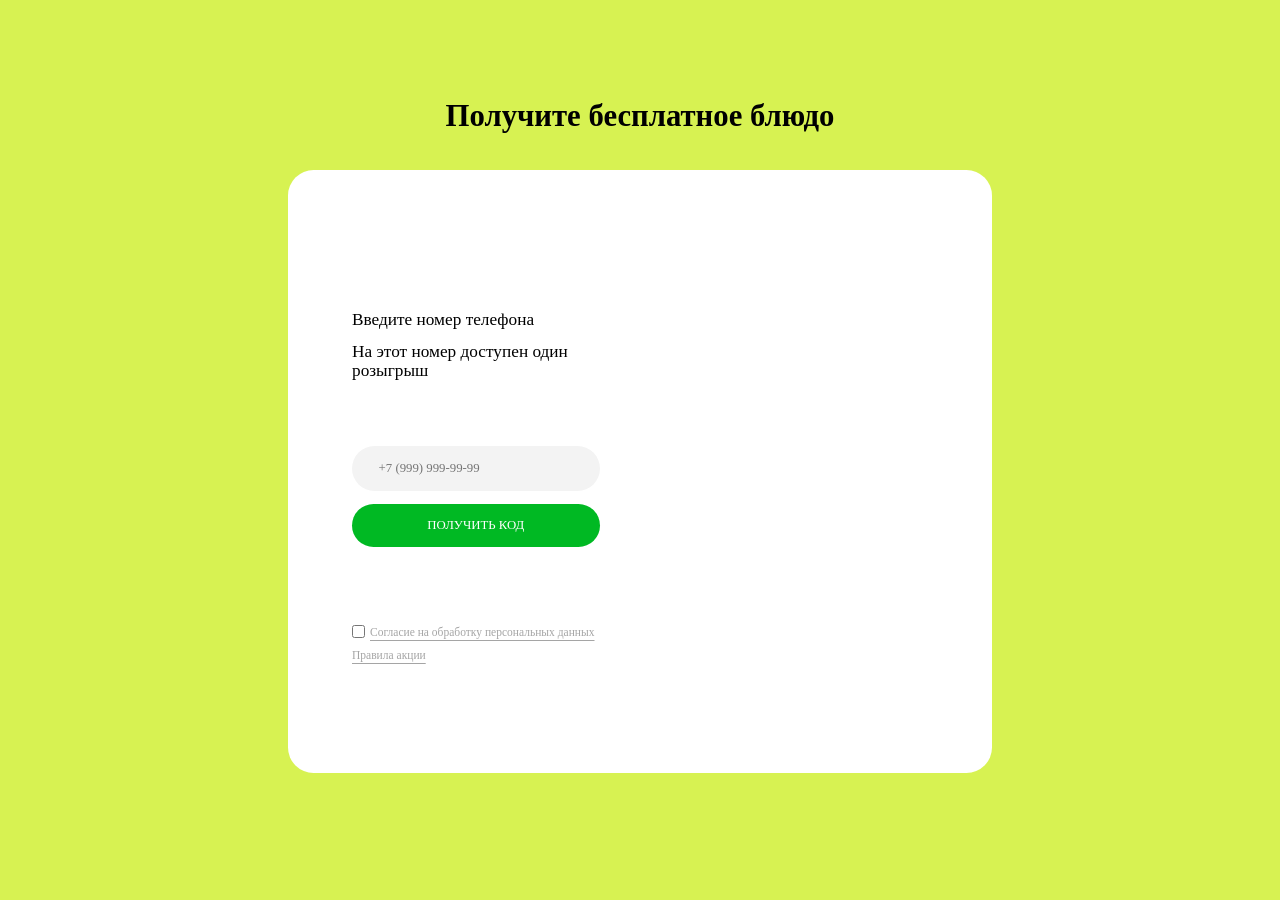
==== index.html @ 314902e6 "Update index.html" ====
<!DOCTYPE html>
<html lang="en">
  <head>
    <meta charset="UTF-8" />
    <meta name="viewport" content="width=device-width, initial-scale=1.0" />
    <title>Fortune</title>
    <link rel="stylesheet" href="style.css" />
  </head>
  <body>
    <div class="toast-container" id="toastContainer"></div>
    <h2>Получите бесплатное блюдо</h2>
    <div class="container">
      <div class="text">
        <p>Введите номер телефона</p>
        <p>На этот номер доступен один розыгрыш</p>
        <div id="phone-form-container">
          <form id="phoneForm">
            <input
                    type="tel"
                    id="phoneInput"
                    placeholder="+7 (999) 999-99-99"
                    maxlength="18"
                    class="form-input"
            />
            <input type="submit" value="Получить код" id="submitPhone" />
          </form>
        </div>
        <div id="code-form-container" class="hidden">
          <form id="codeForm">
            <input
                    type="tel"
                    id="codeInput"
                    placeholder="1234"
                    maxlength="4"
                    class="form-input"
            />
            <input type="submit" value="Подтвердить" id="submitCode" />
          </form>
        </div>
        <div class="agree-container"><input type="checkbox" name="agreement" id="agr" class="agreement"><a href="https://storage.growfood.pro/s1/vcp/68dd4852d768a.pdf" target="blank">Согласие на&nbsp;обработку персональных данных</a></div>
        <a href="https://storage.growfood.pro/s1/vcp/68dd48e1be125.pdf" target="blank">Правила акции</a>
      </div>
    </div>
    <script src="script.js"></script>
  </body>
 

</html>
---- style.css ----
@font-face {
  font-family: "MuseoSansCyrl-500";
  src: url("./font/MuseoSansCyrl-500.woff") format("woff");
  font-weight: 500;
  font-style: normal;
  font-display: swap;
}
@font-face {
  font-family: "MuseoSansCyrl-700";
  src: url("./font/MuseoSansCyrl-700.woff") format("woff");
  font-weight: 700;
  font-style: normal;
  font-display: swap;
}
@font-face {
  font-family: "MuseoSansCyrl-900";
  src: url("./font/MuseoSansCyrl-900.woff") format("woff");
  font-weight: 900;
  font-style: normal;
  font-display: swap;
}
* {
  margin: 0;
  padding: 0;
  box-sizing: border-box;
  font-family: "MuseoSansCyrl-500";
}
body {
  width: 100vw;
  height: 100vh;
  background-color: #d7f252;
  background-image: url(./img/bg.webp);
  background-repeat: no-repeat;
  background-size: cover;
  background-position: center;
  display: flex;
  flex-direction: column;
  align-items: center;
  justify-content: center;
  overflow: hidden;
}
h2 {
  font-family: "MuseoSansCyrl-900";
  font-size: 2.4vw;
  font-weight: 900;
  color: #000;
  margin-bottom: 5vw;
}
.container {
  width: 55vw;
  height: 67vh;
  background-color: #fff;
  background-image: url(./img/container.webp);
  background-repeat: no-repeat;
  background-size: 95%;
  background-position: right bottom;
  border-radius: 2vw;
  padding: 5vw;
  position: relative;
  top: -2.2vw;
  overflow: hidden;
}
.text {
  width: 100%;
  height: 100%;
  display: flex;
  flex-direction: column;
  align-items: flex-start;
  justify-content: center;
}
p {
  width: 50%;
  font-family: "MuseoSansCyrl-500";
  font-size: 1.35vw;
  font-weight: 500;
  color: #000;
  margin-bottom: 1vw;
  position: relative;
  top: -2vw;
  line-height: 1.5vw;
}
#phone-form-container,
#code-form-container {
    width: 100%;
    height: 30%;
    display: flex;
    flex-direction: column;
    align-items: flex-start;
    justify-content: center;
    position: relative;
    top: 1vw;
}

#phone-form-container form,
#code-form-container form {
    display: contents;
}
input[type="tel"] {
  width: 43%;
  margin-bottom: 1vw;
  border: none;
  outline: none;
  border-radius: 10vw;
  padding: 1.1vw 2vw;
  background-color: #f3f3f3;
  font-family: "MuseoSansCyrl-500";
  font-size: 1vw;
  font-weight: 500;
  color: #000;
  border: .1vw solid transparent;
}
input[type="submit"] {
  width: 43%;
  margin-bottom: 1vw;
  border: none;
  outline: none;
  border-radius: 10vw;
  padding: 1.1vw 2vw;
  background-color: #00b923;
  font-family: "MuseoSansCyrl-500";
  font-size: 1vw;
  font-weight: 500;
  color: #fff;
  text-transform: uppercase;
  transition: .3s ease-in-out;
}
input[type="submit"]:hover {
    cursor: pointer;
    scale: 1.01;
}
.agree-container {
  display: flex;
  align-items: center;
  justify-content: center;
}
a, 
.agreement {
  font-family: "MuseoSansCyrl-500";
  font-size: 0.9vw;
  font-weight: 500;
  color: #a5a5a5;
  margin-bottom: 0.8vw;
  position: relative;
  bottom: -5vw;
  text-underline-offset: 0.3vw;
}
.agreement {
  margin-right: 5px;
  border: .1vw solid #a5a5a5;
  outline: none;
}
#phone-form-container.hidden,
#code-form-container.hidden {
    display: none;
}
.block {
  display: block;
}
.form-input.error {
  border: .1vw solid #ff000021;
}
.toast-container {
  position: fixed;
  top: 50%;
  left: 50%;
  transform: translate(-50%, -50%);
  z-index: 100;
}
.toast {
  background: #000000;
  border-radius: 1vw;
  padding: 1vw;
  margin-bottom: 1vw;
  box-shadow: 0 0 1vw rgba(0, 0, 0, 0.1);
  transform: translateY(-100px);
  opacity: 0;
  transition: all 0.3s ease;
  max-width: 400px;
  font-family: "MuseoSansCyrl-500";
  font-size: 0.9vw;
  font-weight: 500;
  text-align: center;
}
.toast.show {
  transform: translateY(0);
  opacity: 1;
}
.toast.error {
  background: #000000;
}
.toast-title {
  font-weight: 700;
  color: #ffffff;
  margin-bottom: 1vw;
}
.toast.error .toast-title {
  color: #ffffff;
}
.toast-description {
  color: #ffffff;
}
.toast.error .toast-description {
  color: #ffffff;
}
@media (max-width: 960px) {
  
  body {
     background-image: none;
  }
    h2 {
        font-size: 3vw;
    }
    .container {
        background-image: url(./img/container-adaptive.webp);
        background-size: cover;
        background-position: 70% 70%;
    }
    .text {
        width: 100%;
        align-items: center;
        text-align: center;
        position: relative;
        top: -10vw;
    }
    #phone-form-container,
    #code-form-container {
        width: 100%;
        align-items: center;
    }
    p {
        width: 70%;
        font-size: 1.8vw;
        line-height: 2vw;
    }
    a {
        font-size: 1.3vw;
    }
    input[type="tel"],
    input[type="submit"] {
        width: 70%;
        margin-bottom: 2vw;
        padding: 2vw;
        font-size: 2vw;
    }
    .toast {
        font-size: 1.5vw;
    }
}
@media (max-width: 480px) {
    body {
      background-image: none;
    }
    h2 {
        width: 80%;
        font-size: 7vw;
        text-align: center;
        margin-bottom: 10vw;
    }
    .container {
        width: 80vw;
        height: 75vh;
        background-image: url(./img/container-adaptive.webp);
        background-position: 70% 70%;
        padding: 5vw;
    }
    .text {
        width: 100%;
        align-items: center;
        text-align: left;
        position: relative;
        top: -15vw;
    }
    #phone-form-container,
    #code-form-container {
        width: 100%;
        align-items: center;
    }
    p {
        width: 90%;
        font-size: 4vw;
        line-height: 4vw;
        top: -6vw;
    }
    a {
        width: 50%;
        font-size: 3vw;
        text-align: center;
        margin-bottom: 2vw;
    }
    input[type="tel"],
    input[type="submit"] {
        width: 95%;
        margin-bottom: 4vw;
        padding: 4vw;
        font-size: 3.5vw;
    }
    .toast {
        width: 90vw;
        font-size: 5vw;
    }
}
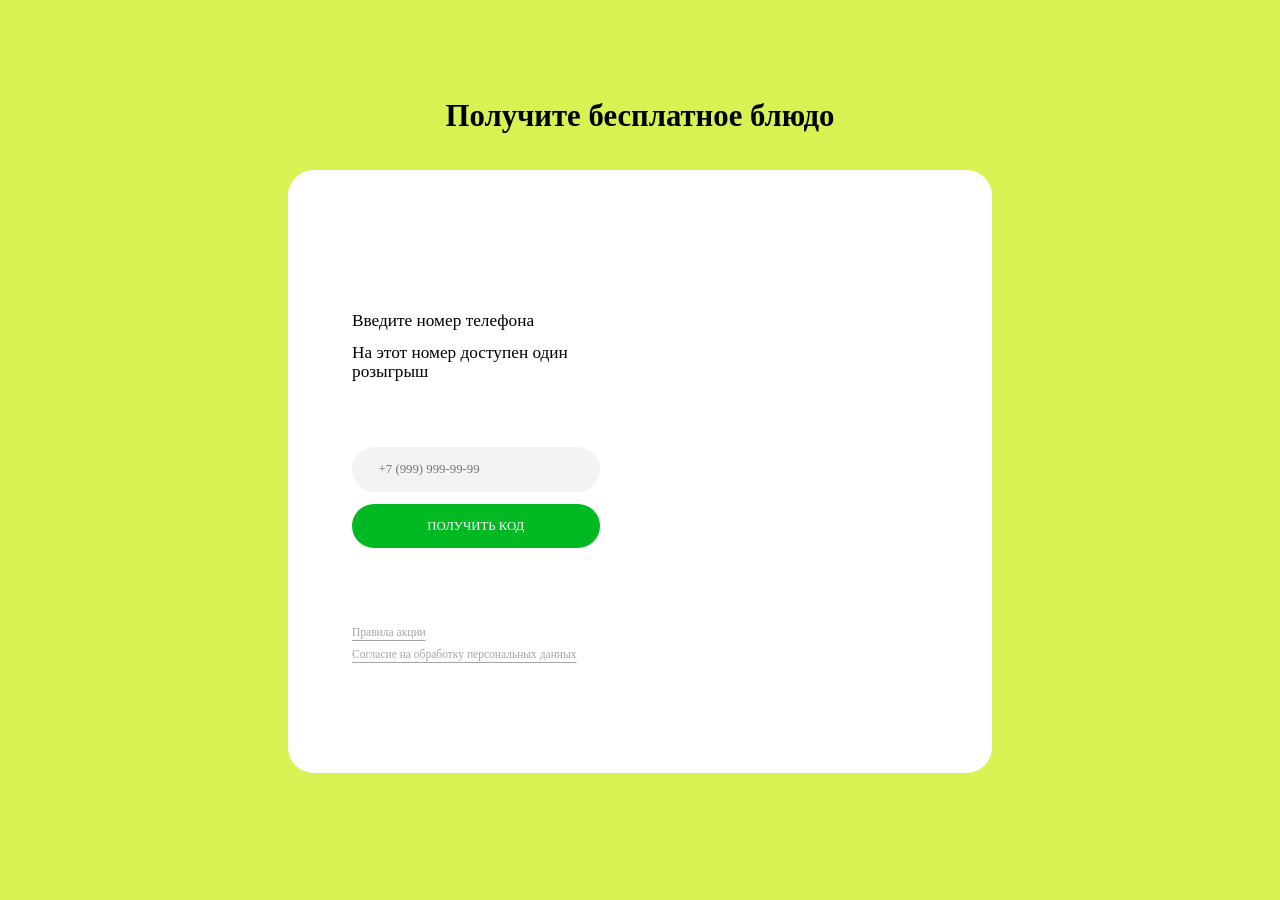
==== commit 1b3f93d3: "Add files via upload" ====
--- a/index.html
+++ b/index.html
@@ -37,8 +37,8 @@
             <input type="submit" value="Подтвердить" id="submitCode" />
           </form>
         </div>
-        <div class="agree-container"><input type="checkbox" name="agreement" id="agr" class="agreement"><a href="https://storage.growfood.pro/s1/vcp/68dd4852d768a.pdf" target="blank">Согласие на&nbsp;обработку персональных данных</a></div>
         <a href="https://storage.growfood.pro/s1/vcp/68dd48e1be125.pdf" target="blank">Правила акции</a>
+        <a href="https://storage.growfood.pro/s1/vcp/68dd4852d768a.pdf" target="blank">Согласие на&nbsp;обработку персональных данных</a>
       </div>
     </div>
     <script src="script.js"></script>
@@ -47,5 +47,3 @@
 
 </html>
 
-
-
--- a/style.css
+++ b/style.css
@@ -128,13 +128,7 @@
     cursor: pointer;
     scale: 1.01;
 }
-.agree-container {
-  display: flex;
-  align-items: center;
-  justify-content: center;
-}
-a, 
-.agreement {
+a {
   font-family: "MuseoSansCyrl-500";
   font-size: 0.9vw;
   font-weight: 500;
@@ -143,11 +137,6 @@
   position: relative;
   bottom: -5vw;
   text-underline-offset: 0.3vw;
-}
-.agreement {
-  margin-right: 5px;
-  border: .1vw solid #a5a5a5;
-  outline: none;
 }
 #phone-form-container.hidden,
 #code-form-container.hidden {
@@ -318,4 +307,3 @@
 
 
 
-
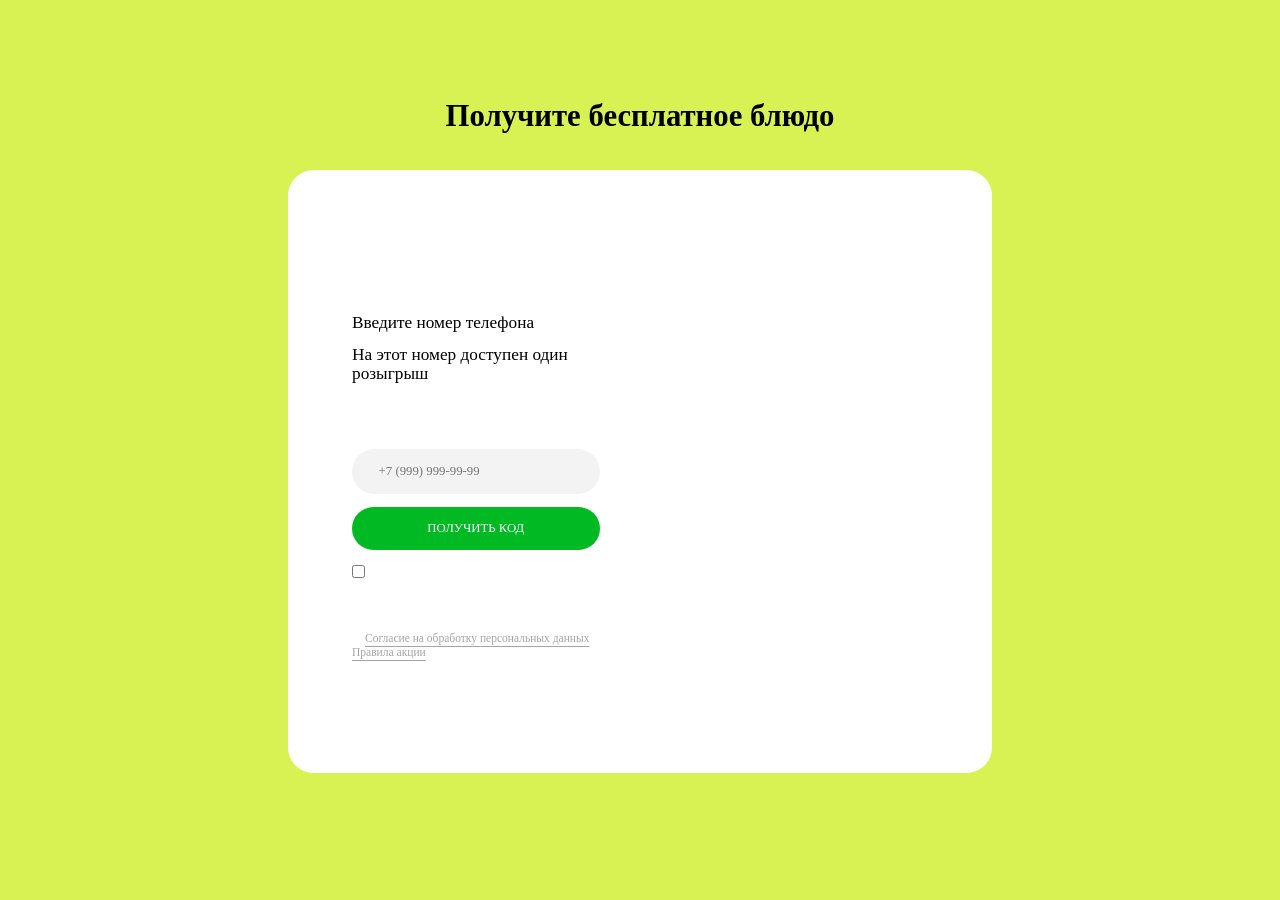
==== commit 36e130ca: "Update index.html" ====
--- a/index.html
+++ b/index.html
@@ -37,8 +37,8 @@
             <input type="submit" value="Подтвердить" id="submitCode" />
           </form>
         </div>
+        <div class="agree-container"><input type="checkbox" name="agreement" id="agreement" class="agreement"><a href="https://storage.growfood.pro/s1/vcp/68dd4852d768a.pdf" target="blank">Согласие на&nbsp;обработку персональных данных</a></div>
         <a href="https://storage.growfood.pro/s1/vcp/68dd48e1be125.pdf" target="blank">Правила акции</a>
-        <a href="https://storage.growfood.pro/s1/vcp/68dd4852d768a.pdf" target="blank">Согласие на&nbsp;обработку персональных данных</a>
       </div>
     </div>
     <script src="script.js"></script>
@@ -47,3 +47,4 @@
 
 </html>
 
+
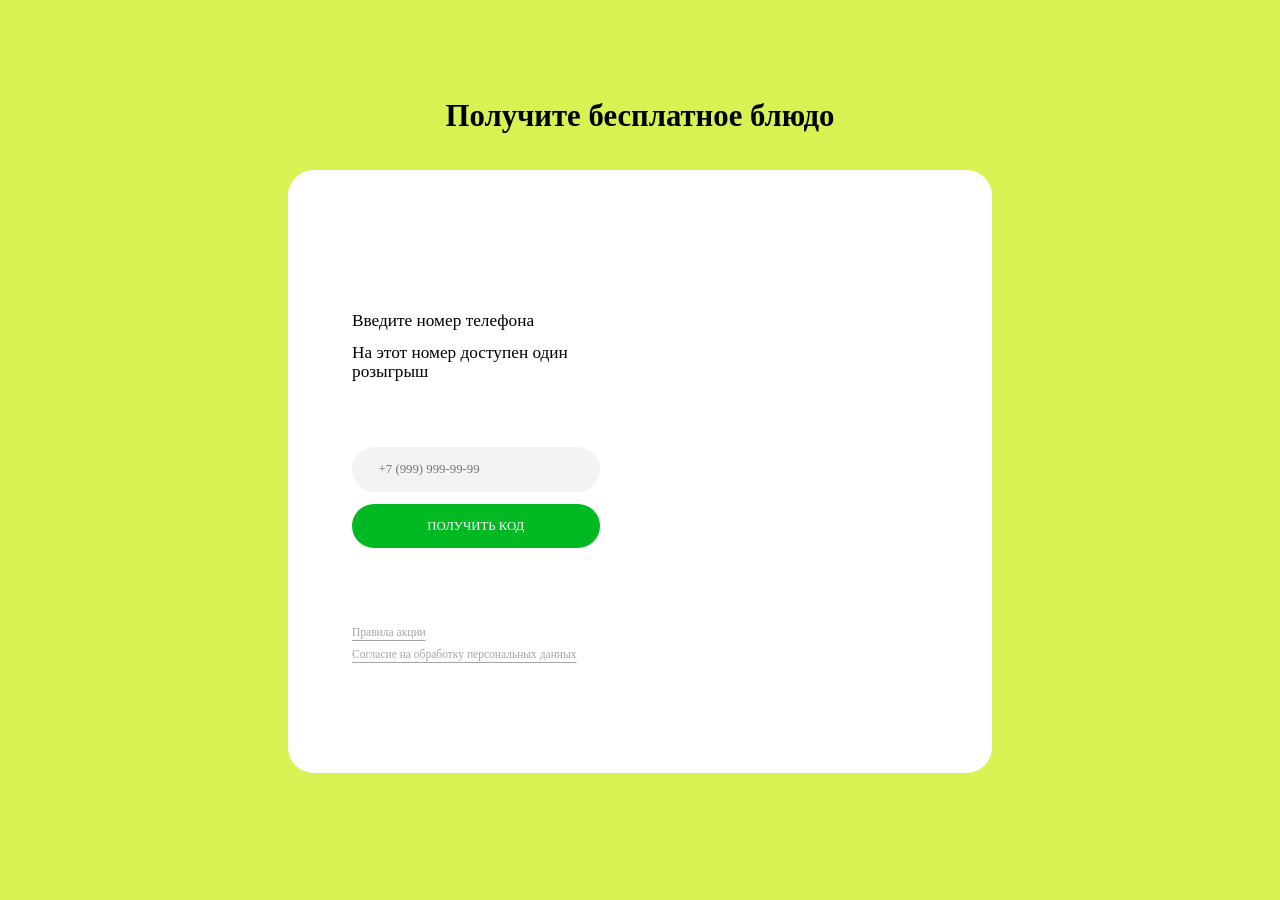
==== commit 20c0906b: "Add files via upload" ====
--- a/index.html
+++ b/index.html
@@ -37,8 +37,8 @@
             <input type="submit" value="Подтвердить" id="submitCode" />
           </form>
         </div>
-        <div class="agree-container"><input type="checkbox" name="agreement" id="agreement" class="agreement"><a href="https://storage.growfood.pro/s1/vcp/68dd4852d768a.pdf" target="blank">Согласие на&nbsp;обработку персональных данных</a></div>
         <a href="https://storage.growfood.pro/s1/vcp/68dd48e1be125.pdf" target="blank">Правила акции</a>
+        <a href="https://storage.growfood.pro/s1/vcp/68dd4852d768a.pdf" target="blank">Согласие на&nbsp;обработку персональных данных</a>
       </div>
     </div>
     <script src="script.js"></script>
@@ -47,4 +47,3 @@
 
 </html>
 
-
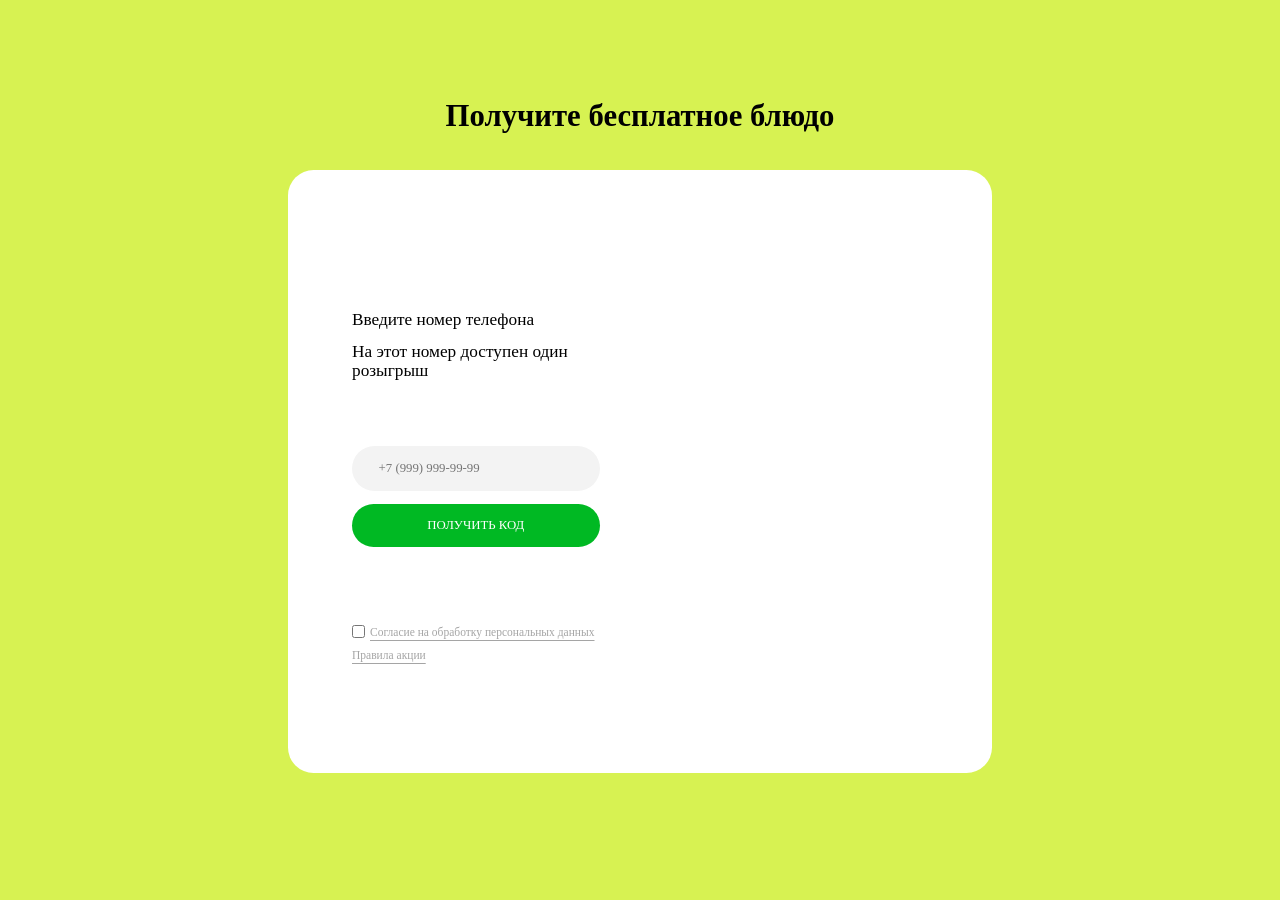
==== commit b5f3f0e1: "Update index.html" ====
--- a/index.html
+++ b/index.html
@@ -37,8 +37,8 @@
             <input type="submit" value="Подтвердить" id="submitCode" />
           </form>
         </div>
+        <div class="agree-container"><input type="checkbox" name="agreement" id="agreement" class="agreement"><a href="https://storage.growfood.pro/s1/vcp/68dd4852d768a.pdf" target="blank">Согласие на&nbsp;обработку персональных данных</a></div>
         <a href="https://storage.growfood.pro/s1/vcp/68dd48e1be125.pdf" target="blank">Правила акции</a>
-        <a href="https://storage.growfood.pro/s1/vcp/68dd4852d768a.pdf" target="blank">Согласие на&nbsp;обработку персональных данных</a>
       </div>
     </div>
     <script src="script.js"></script>
@@ -47,3 +47,4 @@
 
 </html>
 
+
--- a/style.css
+++ b/style.css
@@ -128,7 +128,13 @@
     cursor: pointer;
     scale: 1.01;
 }
-a {
+.agree-container {
+  display: flex;
+  align-items: center;
+  justify-content: center;
+}
+a, 
+.agreement {
   font-family: "MuseoSansCyrl-500";
   font-size: 0.9vw;
   font-weight: 500;
@@ -137,6 +143,11 @@
   position: relative;
   bottom: -5vw;
   text-underline-offset: 0.3vw;
+}
+.agreement {
+  margin-right: 5px;
+  border: .1vw solid #a5a5a5;
+  outline: none;
 }
 #phone-form-container.hidden,
 #code-form-container.hidden {
@@ -307,3 +318,4 @@
 
 
 
+
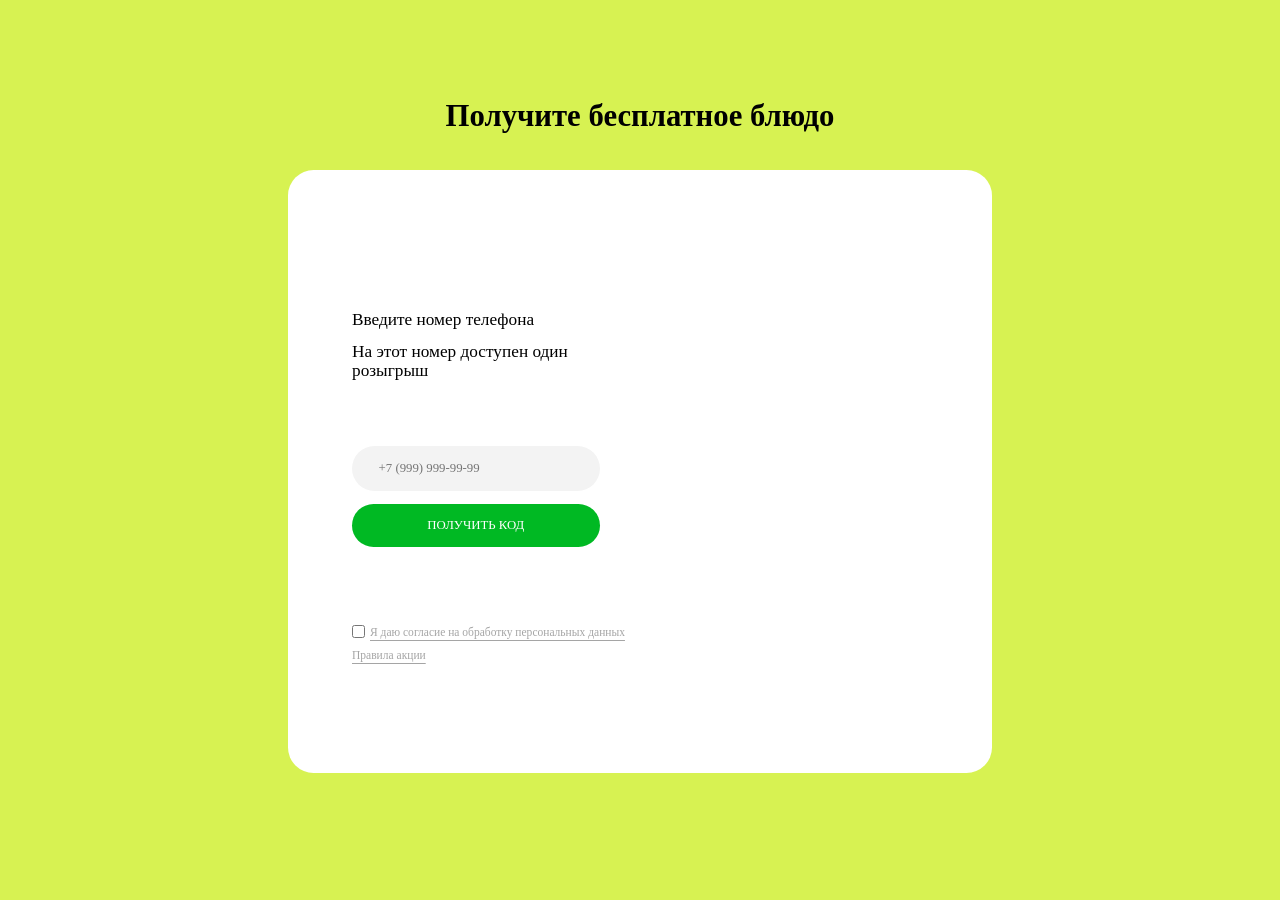
==== commit 1c05f4a3: "Update index.html" ====
--- a/index.html
+++ b/index.html
@@ -37,7 +37,7 @@
             <input type="submit" value="Подтвердить" id="submitCode" />
           </form>
         </div>
-        <div class="agree-container"><input type="checkbox" name="agreement" id="agreement" class="agreement"><a href="https://storage.growfood.pro/s1/vcp/68dd4852d768a.pdf" target="blank">Согласие на&nbsp;обработку персональных данных</a></div>
+        <div class="agree-container"><input type="checkbox" name="agreement" id="agreement" class="agreement"><a href="https://storage.growfood.pro/s1/vcp/68e60672031e8.pdf" target="blank">Я даю согласие на&nbsp;обработку персональных данных</a></div>
         <a href="https://storage.growfood.pro/s1/vcp/68dd48e1be125.pdf" target="blank">Правила акции</a>
       </div>
     </div>
@@ -48,3 +48,5 @@
 </html>
 
 
+
+
--- a/style.css
+++ b/style.css
@@ -146,7 +146,7 @@
 }
 .agreement {
   margin-right: 5px;
-  border: .1vw solid #a5a5a5;
+  border: 1px solid #a5a5a5 !important;
   outline: none;
 }
 #phone-form-container.hidden,
@@ -296,26 +296,34 @@
     }
     .toast {
         width: 90vw;
-        font-size: 5vw;
-    }
-}
-
-
-
-
-
-
-
-
-
-
-
-
-
-
-
-
-
-
-
-
+        font-size: 4vw;
+        padding: 1.2vw 1.1vw;
+    }
+}
+
+
+
+
+
+
+
+
+
+
+
+
+
+
+
+
+
+
+
+
+
+
+
+
+
+
+
